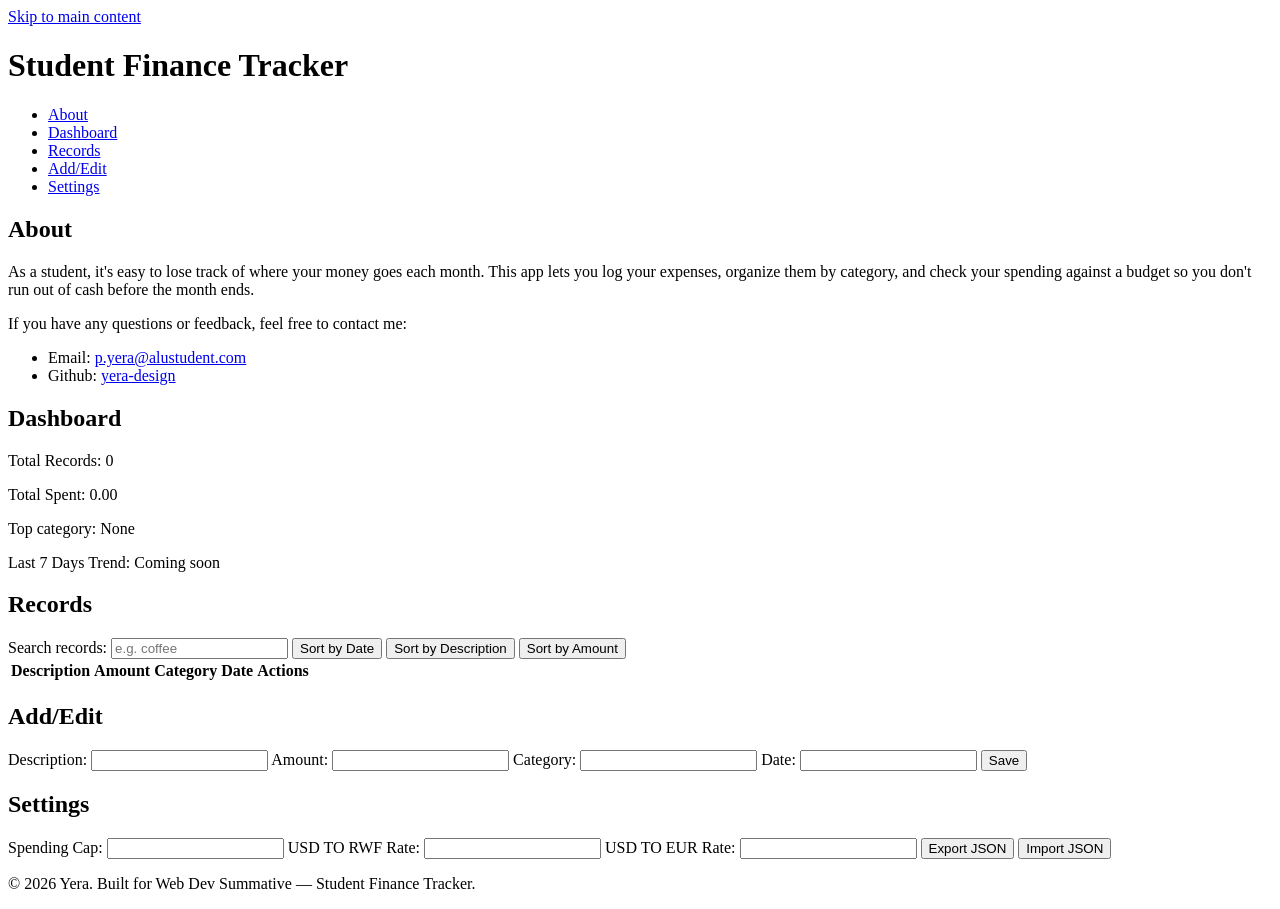
==== index.html @ 35ad4fb7 "completed semantic HTML structuture with relevant inline comments" ====
<!DOCTYPE html>
<html lang="en">
<head>
    <meta charset="UTF-8">
    <meta name="viewport" content="width=device-width, initial-scale=1.0">
    <title>Student Finance Tracker</title>
    <link rel = "stylesheet" href = "styles/style.css">
</head>
<body>
    <!-- skip link so people using keyboard/screen readers don't have to tab through all the nav links every time -->
    <a href="#main">Skip to main content</a>
    <header> <h1>Student Finance Tracker</h1> </header>
<!-- nav links, each one jumps to a section below using the matching id -->
<nav>
    <ul> 
    <li><a href="#about">About</a></li>
    <li><a href="#dashboard">Dashboard</a></li>
    <li><a href="#records">Records</a></li>
    <li><a href="#add-edit">Add/Edit</a></li>
    <li><a href="#settings">Settings</a></li>
    </ul>
</nav>
<main id = "main">
    <!-- about section tells the user what this app is for and how to contact me -->
    <section id = "about">
        <h2>About</h2>
        <p>As a student, it's easy to lose track of where your money goes each month. This app lets you log your expenses, organize them by category, and check your spending against a budget so you don't run out of cash before the month ends.</p>
        <p>If you have any questions or feedback, feel free to contact me:</p>
        <ul>
            <li>Email: <a href="mailto:p.yera@alustudent.com">p.yera@alustudent.com</a></li>
            <li>Github: <a href="https://github.com/yera-design">yera-design</a></li>
        </ul>
    </section>

    <section id = "dashboard"> 
        <h2>Dashboard</h2>
        <p> Total Records: <span id="total-records">0</span></p>
        <p> Total Spent: <span id="total-expenses">0.00</span></p>
        <p> Top category: <span id="top-category">None</span></p>
        <p>Last 7 Days Trend: <span id="trend-placeholder">Coming soon</span></p>
        <!-- this announces to screen readers when the spending cap is reached -->
        <p id="cap-message" role="status" aria-live="polite"></p>
    </section>

    <section id = "records">
        <h2>Records</h2>
        <label for="search-records">Search records:</label>
        <input type="text" id="search-records" placeholder="e.g. coffee">
        <!--These buttons allow users to sort the records table by different criteria-->
        <button type="button" id="sort-date">Sort by Date</button>
        <button type="button" id="sort-description">Sort by Description</button>
        <button type="button" id="sort-amount">Sort by Amount</button>
    <table id="records-table">
        <thead>
            <!-- scope="col" tells screen readers which header applies to each column -->
            <tr>
                <th scope="col">Description</th>
                <th scope="col">Amount</th>
                <th scope="col">Category</th>
                <th scope="col">Date</th>
                <th scope="col">Actions</th>
            </tr>
        </thead>
        <tbody>
    <!-- JS will add one <tr> per record here, each with Edit/Delete buttons in the Actions column -->
  </tbody>
</table>

    </section>

    <section id = "add-edit">
        <h2>Add/Edit</h2>
    <!--this form is used dor both adding new records and edit existing ones-->    
    <form id="record-form">
        <label for="description">Description:</label>
        <input type="text" id="description" required>

        <label for="amount">Amount:</label>
        <input type="text" id="amount" required>

        <label for="category">Category:</label>
        <input type="text" id="category" required>

        <label for="date">Date:</label>
        <input type="text" id="date" required>

        <button type="submit">Save</button>
    </form>
    </section>

    <section id = "settings">
        <h2>Settings</h2>
        <label for="spending-cap">Spending Cap:</label>
        <input type="text" id="spending-cap">

        <label for="currency-rate-1">USD TO RWF Rate:</label>
        <input type="text" id="currency-rate-1">

        <label for="currency-rate-2">USD TO EUR Rate:</label>
        <input type="text" id="currency-rate-2">

        <button type="button" id="export-json">Export JSON</button>
        <button type="button" id="import-json">Import JSON</button>
    </section>

</main>

<footer>
    <p>&copy; 2026 Yera. Built for Web Dev Summative — Student Finance Tracker.</p>   
</footer>
<script src="scripts/script.js"></script>
</body> 
</html>
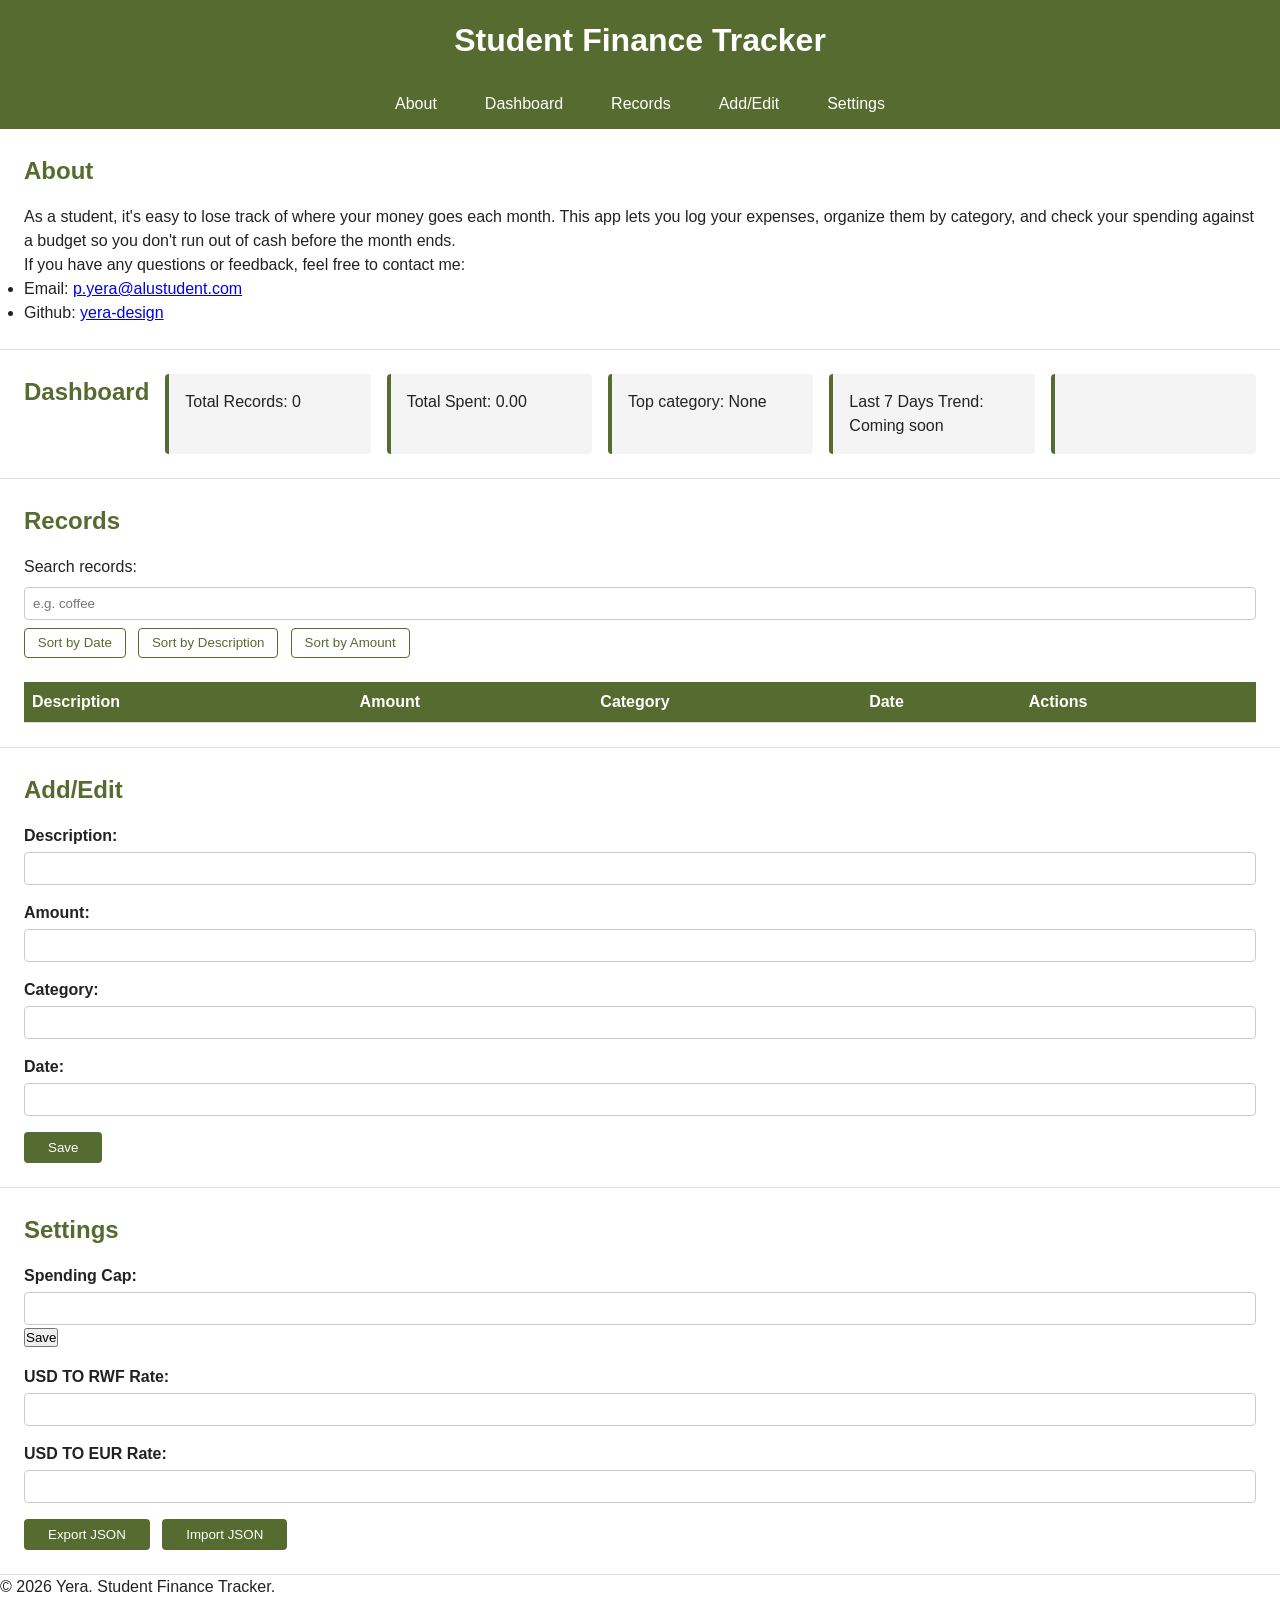
==== commit ceda9d1d: "Enabled import/export and spending cap alerts" ====
--- a/index.html
+++ b/index.html
@@ -92,6 +92,7 @@
         <h2>Settings</h2>
         <label for="spending-cap">Spending Cap:</label>
         <input type="text" id="spending-cap">
+        <button type="button" id="save-settings">Save</button>
 
         <label for="currency-rate-1">USD TO RWF Rate:</label>
         <input type="text" id="currency-rate-1">
@@ -106,8 +107,8 @@
 </main>
 
 <footer>
-    <p>&copy; 2026 Yera. Built for Web Dev Summative — Student Finance Tracker.</p>   
+    <p>&copy; 2026 Yera. Student Finance Tracker.</p>   
 </footer>
 <script src="scripts/script.js"></script>
 </body> 
-</html>+</html> 
--- a/styles/style.css
+++ b/styles/style.css
@@ -0,0 +1,229 @@
+/*this is for removing browser spacing and make sizing more predictable*/
+* {
+  margin: 0;
+  padding: 0;
+  box-sizing: border-box;
+}
+/* Setting the main font, text color, and comfortable line spacing for readability */
+body {
+  font-family: Arial, sans-serif;
+  line-height: 1.5;
+  color: #222;
+}
+/* this hides the skip link off-screen until it receives keyboard focus */
+a[href="#main"] {
+  position: absolute;
+  left: -9999px;
+  top: 0;
+  background: #000;
+  color: #fff;
+  padding: 10px;
+}
+/* this makes the skip link visible when a keyboard user tabs to it */
+a[href="#main"]:focus {
+  left: 10px;
+}
+/*This is for styling the page header*/
+header {
+  background:darkolivegreen;
+  color: #fff;
+  padding: 1rem;
+  text-align: center;}
+/*this removes bullet points and set the navigation background color*/
+nav ul {
+  list-style: none;
+  background: darkolivegreen;
+}
+/* this adds separation between nav items on small screens.*/
+nav li {
+  border-bottom: 1px solid darkolivegreen;
+}
+/*this make nav links fill the available space for easier clicking. */
+nav a {
+  display: block;
+  color: #fff;
+  text-decoration: none;
+  padding: 0.75rem 1rem;
+}
+/* this provides visual feedback when user hovers over a menu item */
+nav a:hover {
+  background:  #2c3e50;
+}
+/* this is for switching nav links to an horizontal layout on larger screens */
+@media (min-width: 768px) {
+  nav ul {
+    display: flex;
+    justify-content: center;
+    gap: 1rem;
+  }
+}
+/*this adds spacing around each content section and a light border to separate them visually */
+section {
+  padding: 1.5rem;
+  border-bottom: 1px solid #ddd;
+}
+/*this styles headings to make them stand out. */
+section h2 {
+  margin-bottom: 1rem;
+  color: darkolivegreen;
+}
+/* this places form labels above their related inputs. */
+form label {
+  display: block;
+  font-weight: bold;
+  margin-top: 1rem;
+  margin-bottom: 0.25rem;
+}
+/* this gives form fields a clean and consistent appearance. */
+form input {
+  width: 100%;
+  padding: 0.5rem;
+  border: 1px solid #ccc;
+  border-radius: 4px;
+}
+/* this styles form buttons */
+form button {
+  margin-top: 1rem;
+  padding: 0.5rem 1.5rem;
+  background: darkolivegreen;
+  color: #fff;
+  border: none;
+  border-radius: 4px;
+  cursor: pointer;
+}
+/* this changes button color when hovered over */
+form button:hover {
+  background: #2c3e50;
+}
+/* this makes the records table span the available width */
+table {
+  width: 100%;
+  border-collapse: collapse;
+  margin-top: 1rem;
+}
+/* this adds spacing and borders to table cells for readability */
+th, 
+td {
+  padding: 0.5rem;
+  text-align: left;
+  border-bottom: 1px solid #ddd;
+}
+/* this highlights the table header row */
+thead {
+  background: darkolivegreen;
+  color: #fff;
+}
+/* this enables horizontal scrolling if the table becomes too wide */
+section#records {
+  overflow-x: auto;
+}
+/* this styles the search input used to filter records */
+#search-records {
+  width: 100%;
+  padding: 0.5rem;
+  margin: 0.5rem 0;
+  border: 1px solid #ccc;
+  border-radius: 4px;
+}
+/* applying shared styling for the sorting buttons */
+#sort-date,
+#sort-description,
+#sort-amount {
+  padding: 0.4rem 0.8rem;
+  margin-right: 0.5rem;
+  margin-bottom: 0.5rem;
+  border: 1px solid darkolivegreen;
+  background: #fff;
+  color: darkolivegreen;
+  border-radius: 4px;
+  cursor: pointer;
+}
+/* this inverts colors when a sorting button is hovered */
+#sort-date:hover,
+#sort-description:hover,
+#sort-amount:hover {
+  background: darkolivegreen;
+  color: #fff;
+}
+/* Arranging settings labels clearly above their inputs */
+#settings label {
+  display: block;
+  font-weight: bold;
+  margin-top: 1rem;
+  margin-bottom: 0.25rem;
+}
+/* Styling settings input fields consistently */
+#settings input {
+  width: 100%;
+  padding: 0.5rem;
+  border: 1px solid #ccc;
+  border-radius: 4px;
+}
+/* Styling the import and export action buttons */
+#export-json,
+#import-json {
+  margin-top: 1rem;
+  margin-right: 0.5rem;
+  padding: 0.5rem 1.5rem;
+  background: darkolivegreen;
+  color: #fff;
+  border: none;
+  border-radius: 4px;
+  cursor: pointer;
+}
+/* this changes button color on hover for better interaction feedback */
+#export-json:hover,
+#import-json:hover {
+  background: #2c3e50;
+}
+/* this stacks dashboard summary cards vertically by default */
+#dashboard {
+  display: flex;
+  flex-direction: column;
+  gap: 1rem;
+}
+/* this styles dashboard summary cards */
+#dashboard p {
+  background: #f4f4f4;
+  padding: 1rem;
+  border-left: 4px solid darkolivegreen;
+  border-radius: 4px;
+}
+/* Adding smooth hover and interaction transitions */
+nav a,
+form button,
+#sort-date,
+#sort-description,
+#sort-amount,
+#export-json,
+#import-json {
+  transition: background-color 0.2s ease, color 0.2s ease;
+}
+/* Making focused elements clearly visible for keyboard users */
+a:focus,
+button:focus,
+input:focus {
+  outline: 3px solid darkolivegreen;
+  outline-offset: 2px;
+}
+/* Adjusting spacing and heading size for very small screens */
+@media (max-width: 360px) {
+  header h1 {
+    font-size: 1.3rem;
+  }
+
+  section {
+    padding: 1rem;
+  }
+}
+/* this displays dashboard cards side by side on larger screens */
+@media (min-width: 1024px) {
+  #dashboard {
+    flex-direction: row;
+    flex-wrap: wrap;
+  }
+
+  #dashboard p {
+    flex: 1;
+  }
+}
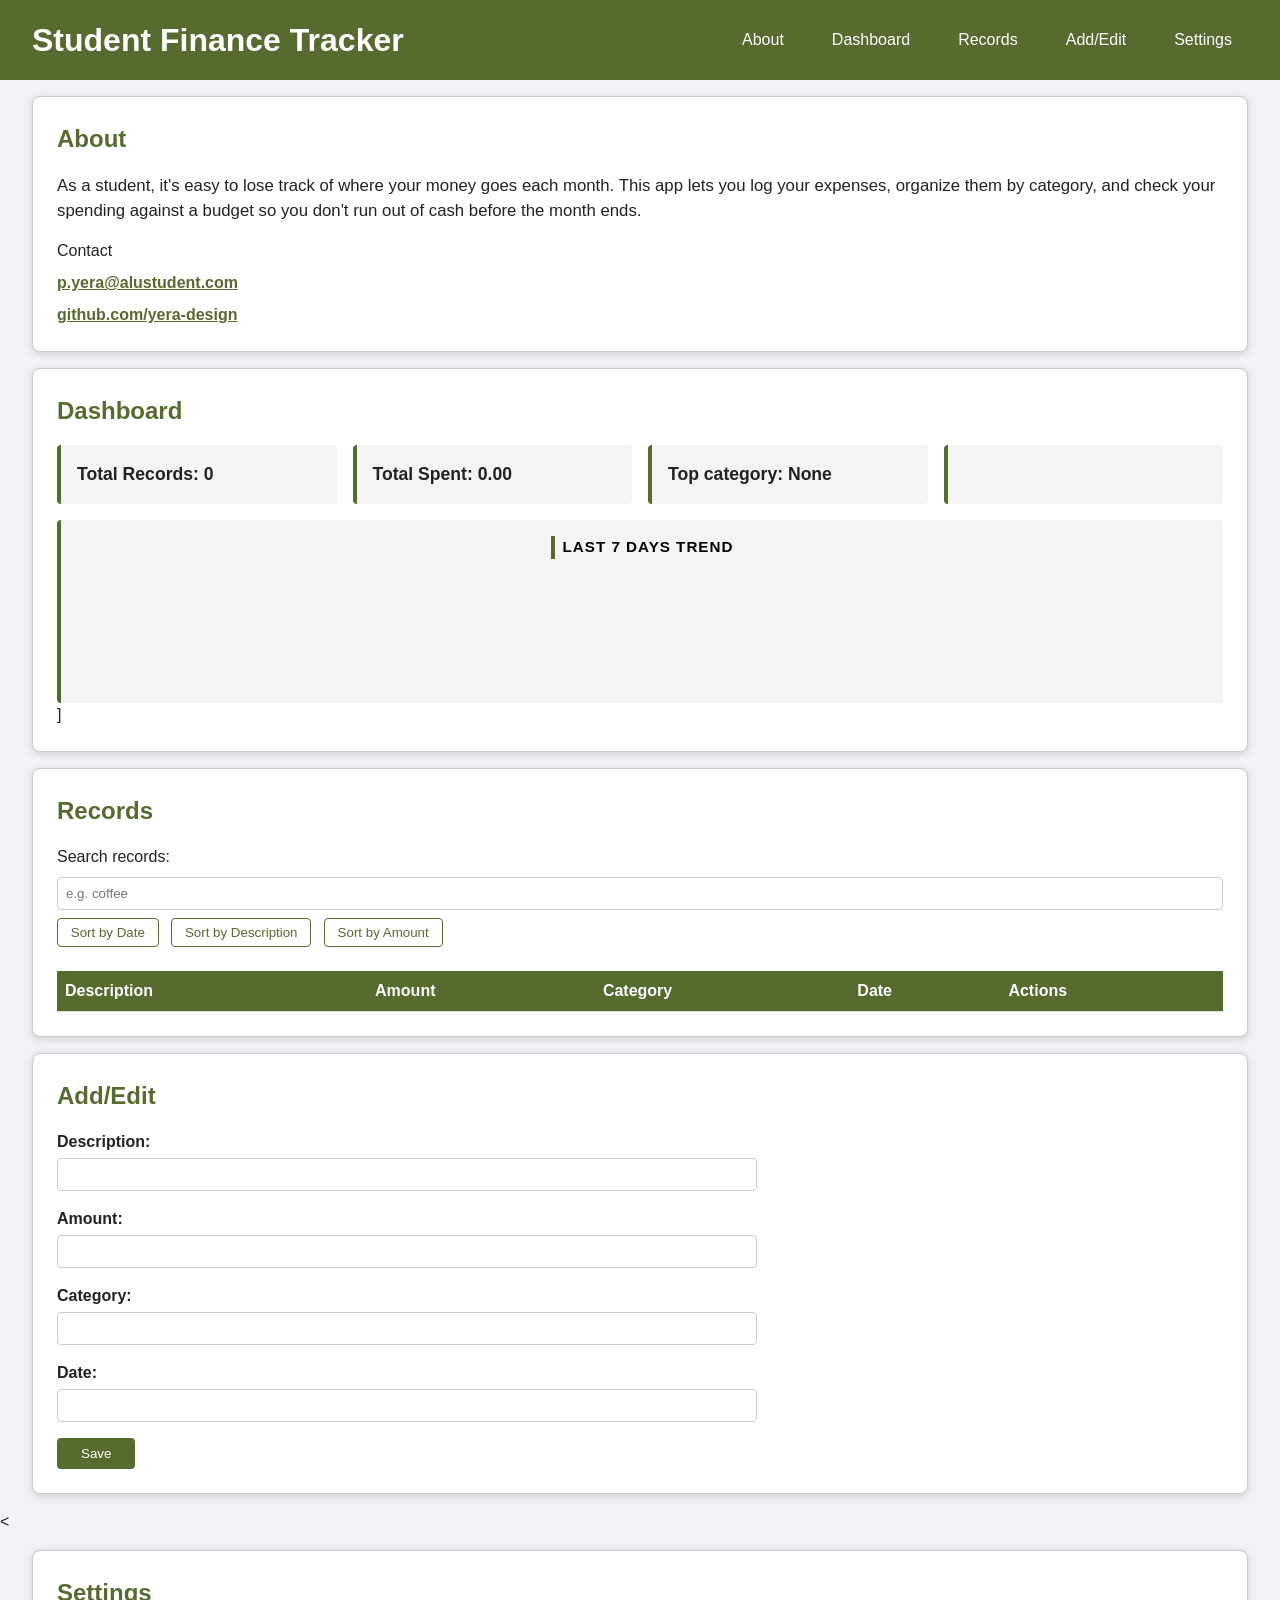
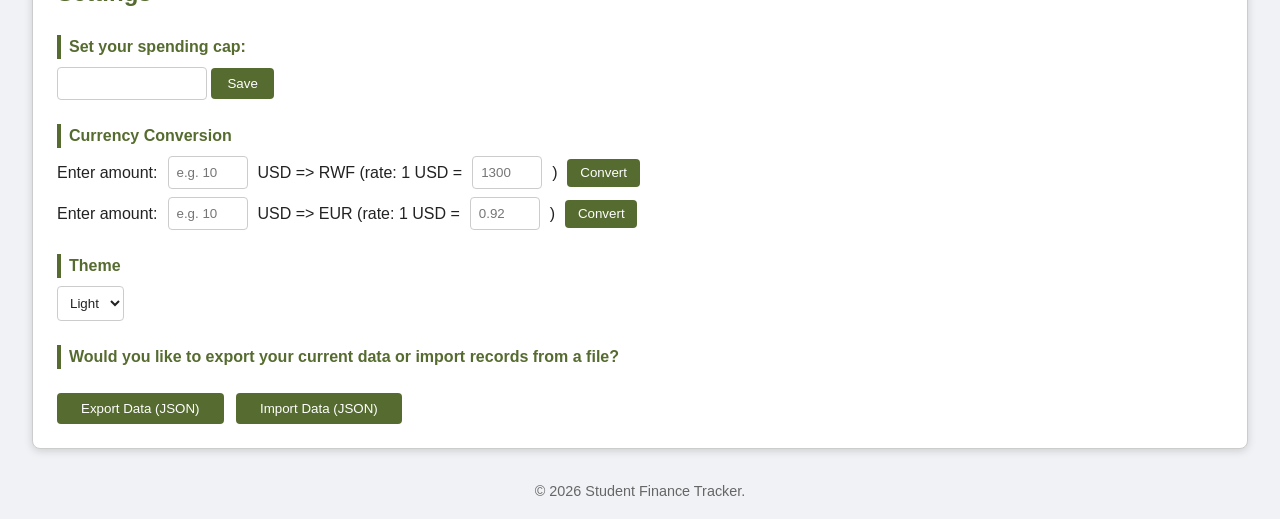
==== commit 9c5ac81a: "polished UI" ====
--- a/index.html
+++ b/index.html
@@ -9,38 +9,53 @@
 <body>
     <!-- skip link so people using keyboard/screen readers don't have to tab through all the nav links every time -->
     <a href="#main">Skip to main content</a>
-    <header> <h1>Student Finance Tracker</h1> </header>
-<!-- nav links, each one jumps to a section below using the matching id -->
-<nav>
-    <ul> 
-    <li><a href="#about">About</a></li>
-    <li><a href="#dashboard">Dashboard</a></li>
-    <li><a href="#records">Records</a></li>
-    <li><a href="#add-edit">Add/Edit</a></li>
-    <li><a href="#settings">Settings</a></li>
-    </ul>
-</nav>
+    <header>
+     <h1>Student Finance Tracker</h1>
+  <!-- nav links, each one jumps to a section below using the matching id -->
+    <nav>
+      <ul>
+        <li><a href="#about">About</a></li>
+        <li><a href="#dashboard">Dashboard</a></li>
+        <li><a href="#records">Records</a></li>
+        <li><a href="#add-edit">Add/Edit</a></li>
+        <li><a href="#settings">Settings</a></li>
+     </ul>
+   </nav>
+ </header>
 <main id = "main">
     <!-- about section tells the user what this app is for and how to contact me -->
-    <section id = "about">
-        <h2>About</h2>
-        <p>As a student, it's easy to lose track of where your money goes each month. This app lets you log your expenses, organize them by category, and check your spending against a budget so you don't run out of cash before the month ends.</p>
-        <p>If you have any questions or feedback, feel free to contact me:</p>
-        <ul>
-            <li>Email: <a href="mailto:p.yera@alustudent.com">p.yera@alustudent.com</a></li>
-            <li>Github: <a href="https://github.com/yera-design">yera-design</a></li>
-        </ul>
-    </section>
+    <section id="about">
+       <h2>About</h2>
+          <p style="font-size:1.05rem; margin-bottom:1rem;">
+           As a student, it's easy to lose track of where your money goes each month.
+           This app lets you log your expenses, organize them by category, and check 
+           your spending against a budget so you don't run out of cash before the month ends.
+           </p>
 
-    <section id = "dashboard"> 
-        <h2>Dashboard</h2>
-        <p> Total Records: <span id="total-records">0</span></p>
-        <p> Total Spent: <span id="total-expenses">0.00</span></p>
-        <p> Top category: <span id="top-category">None</span></p>
-        <p>Last 7 Days Trend: <span id="trend-placeholder">Coming soon</span></p>
-        <!-- this announces to screen readers when the spending cap is reached -->
+  <p class="section-heading">Contact</p>
+  <ul style="list-style:none; margin-top:0.5rem;">
+    <li style="margin-bottom:0.5rem;">
+        <a href="mailto:p.yera@alustudent.com" style="color:darkolivegreen; font-weight:bold;">p.yera@alustudent.com</a>
+    </li>
+    <li>
+         <a href="https://github.com/yera-design" style="color:darkolivegreen; font-weight:bold;">github.com/yera-design</a>
+    </li>
+  </ul>
+</section>
+
+    <section id="dashboard">
+      <h2>Dashboard</h2>
+      <div id="stat-cards">
+        <p>Total Records: <span id="total-records">0</span></p>
+        <p>Total Spent: <span id="total-expenses">0.00</span></p>
+        <p>Top category: <span id="top-category">None</span></p>
         <p id="cap-message" role="status" aria-live="polite"></p>
-    </section>
+     </div>
+     <div id="trend-chart">
+        <h3>Last 7 Days Trend</h3>
+     <div id="trend-placeholder" style="display:flex; align-items:flex-end; justify-content:center; height:120px; gap:4px; padding:10px 0;">Coming soon</div>
+  </div>]
+</section>
 
     <section id = "records">
         <h2>Records</h2>
@@ -88,26 +103,56 @@
     </form>
     </section>
 
-    <section id = "settings">
-        <h2>Settings</h2>
-        <label for="spending-cap">Spending Cap:</label>
-        <input type="text" id="spending-cap">
-        <button type="button" id="save-settings">Save</button>
+  <<section id="settings">
+  <h2>Settings</h2>
 
-        <label for="currency-rate-1">USD TO RWF Rate:</label>
-        <input type="text" id="currency-rate-1">
+  <!-- spending cap -->
+  <p class="section-heading">Set your spending cap:</p>
+  <input type="text" id="spending-cap" style="width:150px;">
+  <button type="button" id="save-settings">Save</button>
 
-        <label for="currency-rate-2">USD TO EUR Rate:</label>
-        <input type="text" id="currency-rate-2">
+  <!-- currency conversion -->
+  <p class="section-heading">Currency Conversion</p>
 
-        <button type="button" id="export-json">Export JSON</button>
-        <button type="button" id="import-json">Import JSON</button>
-    </section>
+  <div style="margin-top:0.5rem; display:flex; align-items:center; gap:10px; flex-wrap:wrap;">
+    <span>Enter amount:</span>
+    <input type="text" id="convert-amount" placeholder="e.g. 10" style="width:80px;">
+    <span>USD => RWF (rate: 1 USD =</span>
+    <input type="text" id="currency-rate-1" placeholder="1300" style="width:70px;">
+    <span>)</span>
+    <button type="button" id="convert-rwf">Convert</button>
+    <span id="rwf-result" style="font-weight:bold; color:darkolivegreen;"></span>
+  </div>
 
+  <div style="margin-top:0.5rem; display:flex; align-items:center; gap:10px; flex-wrap:wrap;">
+    <span>Enter amount:</span>
+    <input type="text" id="convert-amount-eur" placeholder="e.g. 10" style="width:80px;">
+    <span>USD => EUR (rate: 1 USD =</span>
+    <input type="text" id="currency-rate-2-eur" placeholder="0.92" style="width:70px;">
+    <span>)</span>
+    <button type="button" id="convert-eur">Convert</button>
+    <span id="eur-result" style="font-weight:bold; color:darkolivegreen;"></span>
+  </div>
+
+  <!-- theme toggle -->
+  <p class="section-heading">Theme</p>
+  <select id="theme-toggle">
+    <option value="light">Light</option>
+    <option value="dark">Dark</option>
+  </select>
+
+  <!-- import/export -->
+  <div style="margin-top:1.5rem;">
+    <p class="section-heading">Would you like to export your current data or import records from a file?</p>
+    <div style="margin-top:0.5rem;">
+      <button type="button" id="export-json">Export Data (JSON)</button>
+      <button type="button" id="import-json">Import Data (JSON)</button>
+    </div>
+  </div>
+</section>
 </main>
-
 <footer>
-    <p>&copy; 2026 Yera. Student Finance Tracker.</p>   
+    <p>&copy;  2026 Student Finance Tracker.</p>   
 </footer>
 <script src="scripts/script.js"></script>
 </body> 
--- a/styles/style.css
+++ b/styles/style.css
@@ -9,6 +9,7 @@
   font-family: Arial, sans-serif;
   line-height: 1.5;
   color: #222;
+  background: #f0f2f5;
 }
 /* this hides the skip link off-screen until it receives keyboard focus */
 a[href="#main"] {
@@ -25,18 +26,23 @@
 }
 /*This is for styling the page header*/
 header {
-  background:darkolivegreen;
-  color: #fff;
-  padding: 1rem;
-  text-align: center;}
+  background: darkolivegreen;
+  color: #fff;
+  padding: 1rem 2rem;
+  display: flex;
+  align-items: center;
+  justify-content: space-between;
+}
 /*this removes bullet points and set the navigation background color*/
 nav ul {
   list-style: none;
-  background: darkolivegreen;
+  background: transparent;
+  display: flex;
+  gap: 1.5rem;
 }
 /* this adds separation between nav items on small screens.*/
 nav li {
-  border-bottom: 1px solid darkolivegreen;
+  border-bottom: none;
 }
 /*this make nav links fill the available space for easier clicking. */
 nav a {
@@ -60,7 +66,11 @@
 /*this adds spacing around each content section and a light border to separate them visually */
 section {
   padding: 1.5rem;
-  border-bottom: 1px solid #ddd;
+  margin: 1rem 2rem;
+  border-radius: 8px;
+  box-shadow: 0 2px 8px rgba(0,0,0,0.15);
+  border: 1px solid #ccc;
+  background: #fff;
 }
 /*this styles headings to make them stand out. */
 section h2 {
@@ -76,13 +86,14 @@
 }
 /* this gives form fields a clean and consistent appearance. */
 form input {
-  width: 100%;
+  width: 60%;
   padding: 0.5rem;
   border: 1px solid #ccc;
   border-radius: 4px;
 }
 /* this styles form buttons */
 form button {
+  display: block;
   margin-top: 1rem;
   padding: 0.5rem 1.5rem;
   background: darkolivegreen;
@@ -177,10 +188,8 @@
   background: #2c3e50;
 }
 /* this stacks dashboard summary cards vertically by default */
-#dashboard {
-  display: flex;
-  flex-direction: column;
-  gap: 1rem;
+#dashboard h2 {
+  width: 100%;
 }
 /* this styles dashboard summary cards */
 #dashboard p {
@@ -216,14 +225,166 @@
     padding: 1rem;
   }
 }
-/* this displays dashboard cards side by side on larger screens */
-@media (min-width: 1024px) {
-  #dashboard {
-    flex-direction: row;
-    flex-wrap: wrap;
-  }
-
-  #dashboard p {
-    flex: 1;
-  }
+/* dark mode styles applied when body has dark-mode class */
+body.dark-mode {
+  background: #1a1a1a;
+  color: #f0f0f0;
+}
+
+body.dark-mode header {
+  background: #1a1a1a;
+}
+
+body.dark-mode nav ul {
+  background: #2a2a2a;
+}
+
+body.dark-mode section {
+  background: #2a2a2a;
+  border: 1px solid #333;
+  box-shadow: 0 2px 8px rgba(0,0,0,0.3);
+}
+
+body.dark-mode #dashboard p {
+  background: #2a2a2a;
+}
+
+body.dark-mode table {
+  color: #f0f0f0;
+}
+
+body.dark-mode td {
+  border-bottom: 1px solid #333;
+}
+body.dark-mode #trend-chart h3 {
+  color: #a8c060;
+}
+/* this makes about text visible in dark mode */
+body.dark-mode #about p {
+  color: #f0f0f0;
+}
+body.dark-mode .section-heading {
+  color: #a8c060;
+  border-left-color: #a8c060;
+}
+body.dark-mode form input,
+body.dark-mode #settings input,
+body.dark-mode #search-records {
+  background: #2a2a2a;
+  color: #f0f0f0;
+  border: 1px solid #444;
+}
+/* styles convert buttons to match the app's button design */
+#convert-rwf,
+#convert-eur {
+  padding: 0.4rem 0.8rem;
+  background: darkolivegreen;
+  color: #fff;
+  border: none;
+  border-radius: 4px;
+  cursor: pointer;
+}
+
+#convert-rwf:hover,
+#convert-eur:hover {
+  background: #2c3e50;
+}
+/* styles the save settings button to match other buttons */
+#save-settings {
+  padding: 0.5rem 1rem;
+  background: darkolivegreen;
+  color: #fff;
+  border: none;
+  border-radius: 4px;
+  cursor: pointer;
+  transition: background-color 0.2s ease;
+}
+
+#save-settings:hover {
+  background: #2c3e50;
+}
+/* makes stat cards sit side by side inside the dashboard */
+#stat-cards {
+  display: flex;
+  flex-direction: row;
+  flex-wrap: wrap;
+  gap: 1rem;
+}
+
+#stat-cards p {
+  background: #f4f4f4;
+  padding: 1rem;
+  border-left: 4px solid darkolivegreen;
+  border-radius: 4px;
+  flex: 1;
+  min-width: 150px;
+  font-weight: bold;
+  font-size: 1.1rem;
+}
+/* dashboard uses block layout so stat cards and trend stack vertically */
+#dashboard {
+  display: block;
+}
+
+/* encloses the trend chart in a card */
+#trend-chart {
+  background: #f4f4f4;
+  border-left: 4px solid darkolivegreen;
+  border-radius: 4px;
+  padding: 1rem;
+  display: flex;
+  flex-direction: column;
+  align-items: center;
+  margin-top: 1rem;
+}
+/* styles the theme dropdown to match the app's input design */
+#theme-toggle {
+  padding: 0.5rem;
+  border: 1px solid #ccc;
+  border-radius: 4px;
+  cursor: pointer;
+  background: #fff;
+  color: #222;
+}
+
+#theme-toggle:focus {
+  outline: 3px solid darkolivegreen;
+  outline-offset: 2px;
+}
+/* this centers footer text */
+footer {
+  text-align: center;
+  padding: 1rem;
+  color: #666;
+  font-size: 0.9rem;
+}
+body.dark-mode #trend-chart {
+  background: #555;
+  color: #f0f0f0;
+}
+/* styles settings subheadings with a left border accent */
+#settings .section-heading {
+  font-weight: bold;
+  font-size: 1rem;
+  border-left: 4px solid darkolivegreen;
+  padding-left: 0.5rem;
+  margin-top: 1.5rem;
+  margin-bottom: 0.5rem;
+  color: darkolivegreen;
+}
+
+body.dark-mode #settings .section-heading {
+  color: #a8c060;
+  border-left-color: #a8c060;
+}
+/* this styles the trend chart heading */
+#trend-chart h3 {
+  font-size: 0.95rem;
+  font-weight: bold;
+  text-transform: uppercase;
+  letter-spacing: 1px;
+  color: black;
+  border-left: 4px solid darkolivegreen;
+  padding-left: 0.5rem;
+  margin-bottom: 0.5rem;
 }
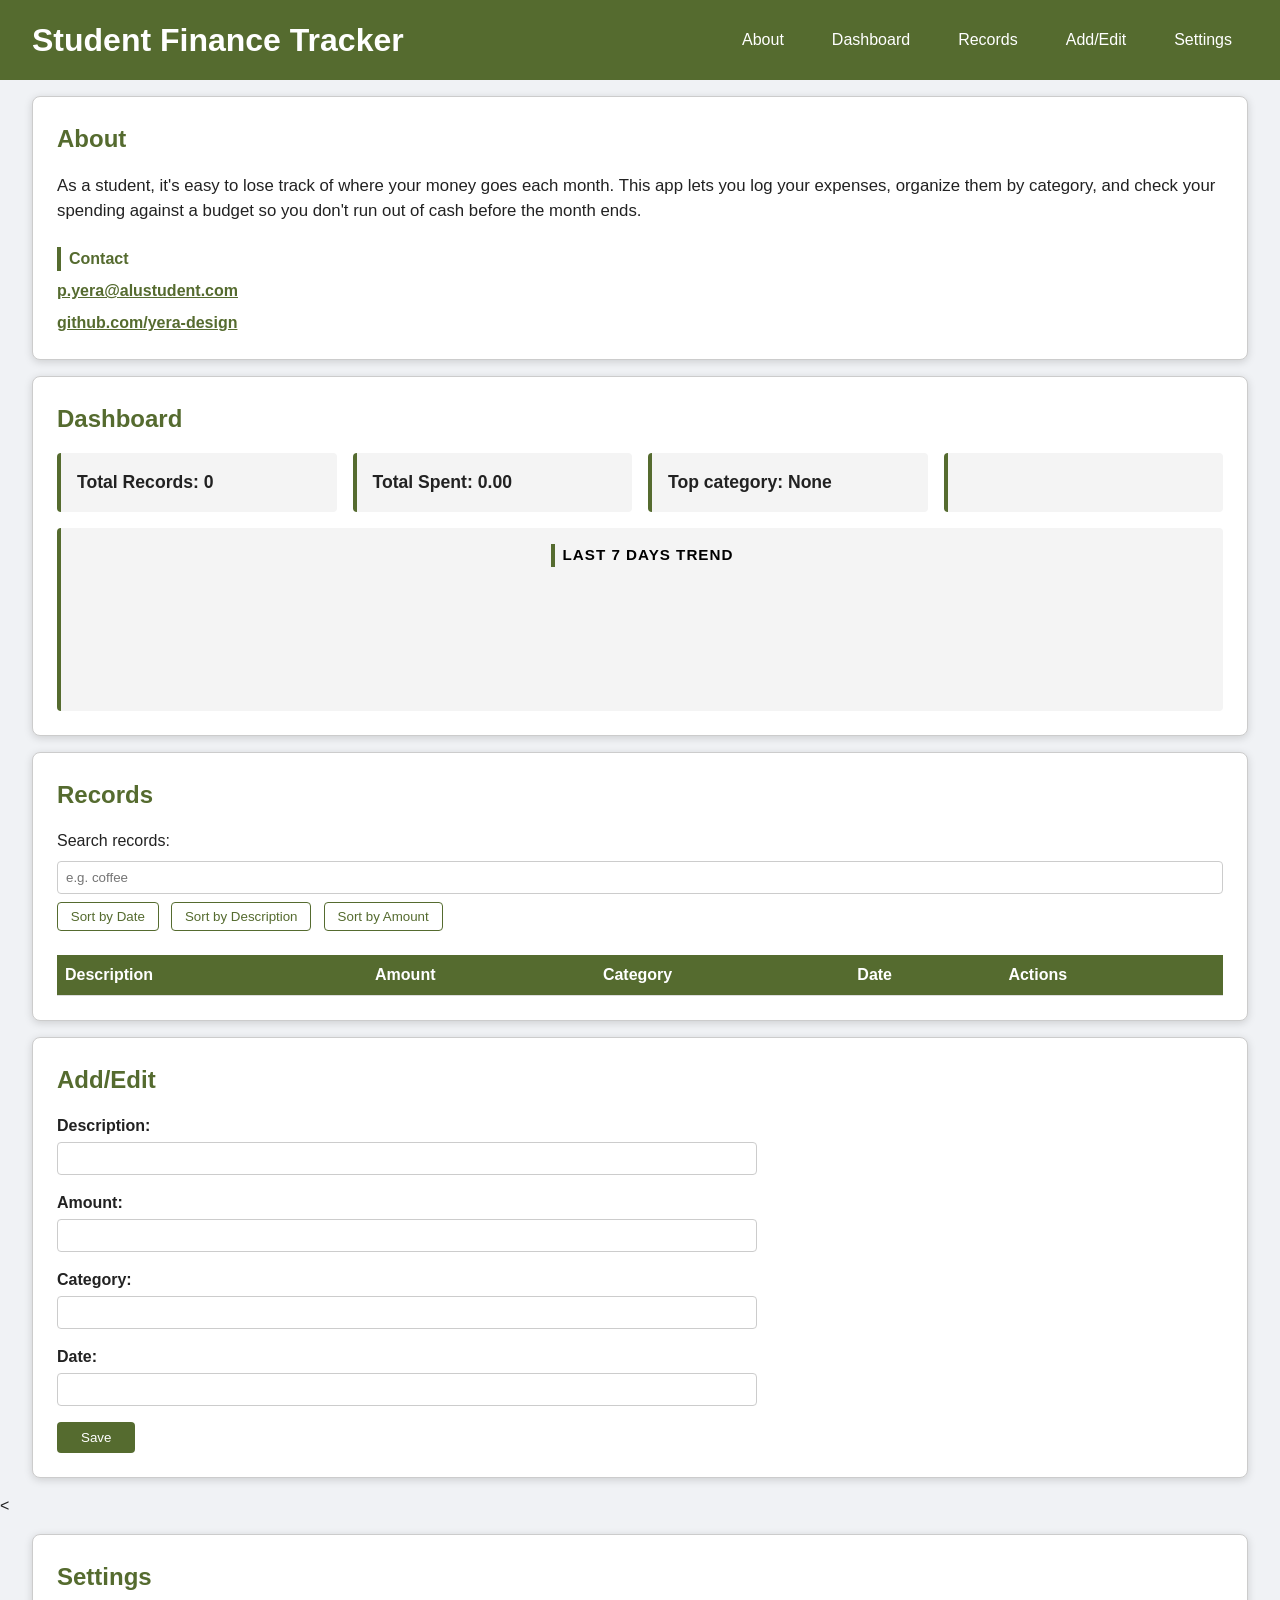
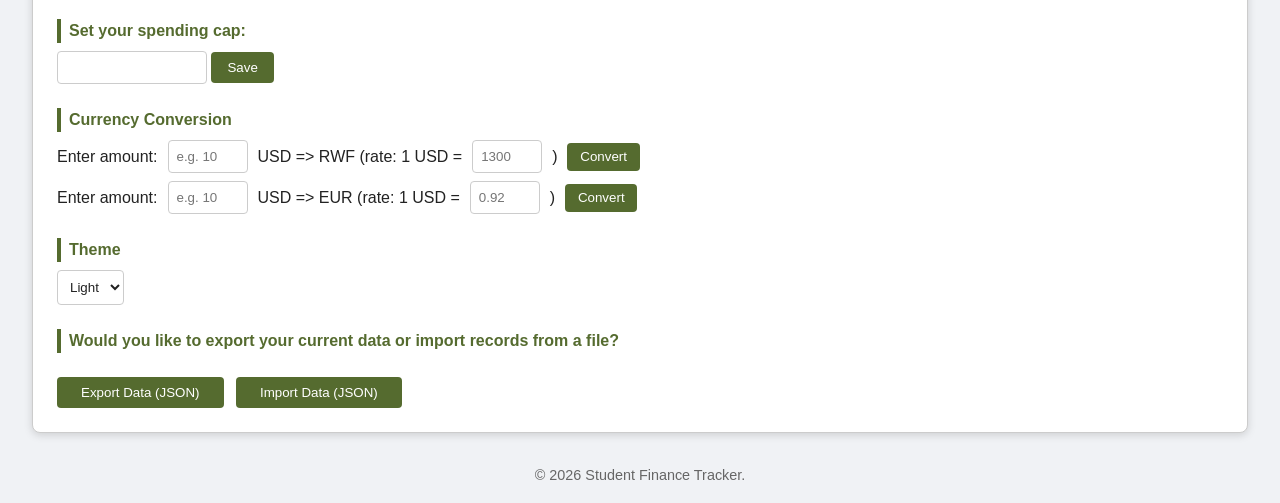
==== commit 6c90d933: "last 7 days trend chart added to dashboard" ====
--- a/index.html
+++ b/index.html
@@ -54,7 +54,7 @@
      <div id="trend-chart">
         <h3>Last 7 Days Trend</h3>
      <div id="trend-placeholder" style="display:flex; align-items:flex-end; justify-content:center; height:120px; gap:4px; padding:10px 0;">Coming soon</div>
-  </div>]
+  </div>
 </section>
 
     <section id = "records">
--- a/styles/style.css
+++ b/styles/style.css
@@ -362,8 +362,8 @@
   background: #555;
   color: #f0f0f0;
 }
-/* styles settings subheadings with a left border accent */
-#settings .section-heading {
+/* applies to all section headings across the app */
+.section-heading {
   font-weight: bold;
   font-size: 1rem;
   border-left: 4px solid darkolivegreen;
@@ -373,6 +373,11 @@
   color: darkolivegreen;
 }
 
+body.dark-mode .section-heading {
+  color: #a8c060;
+  border-left-color: #a8c060;
+}
+
 body.dark-mode #settings .section-heading {
   color: #a8c060;
   border-left-color: #a8c060;
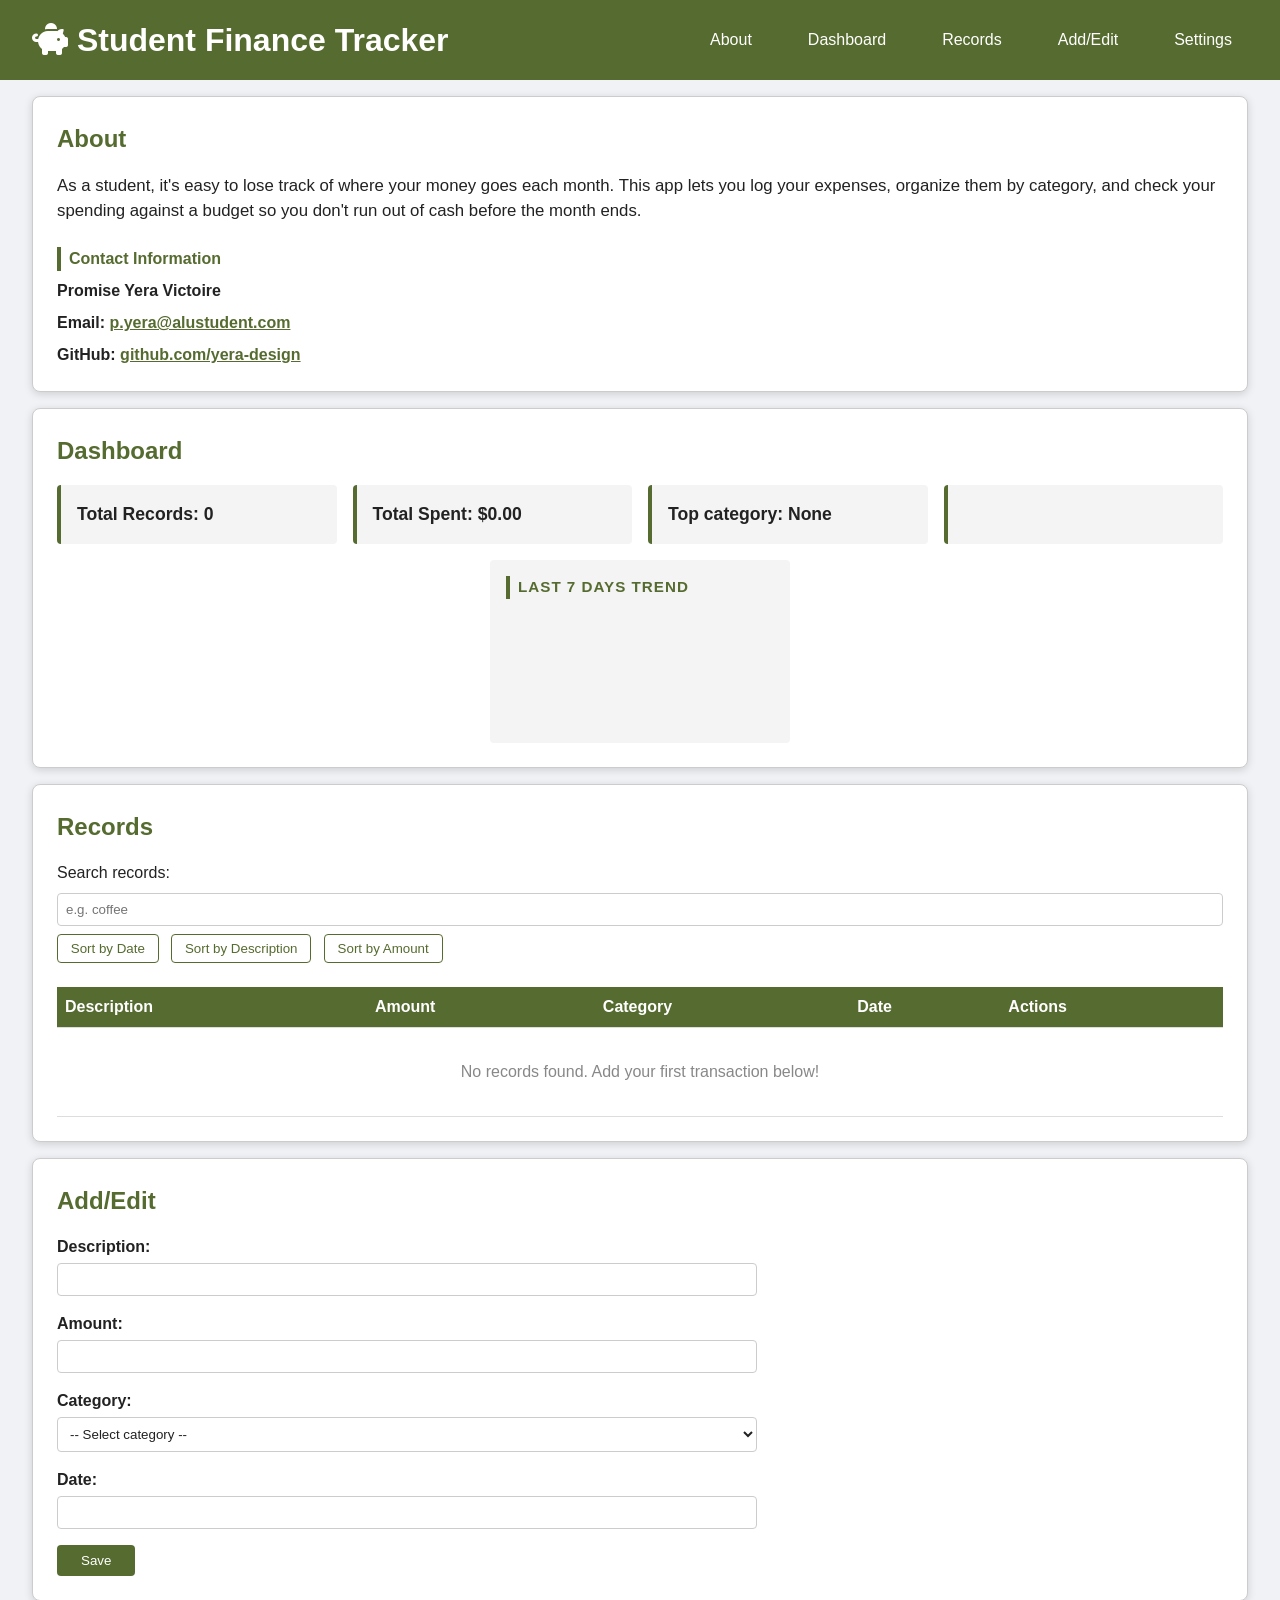
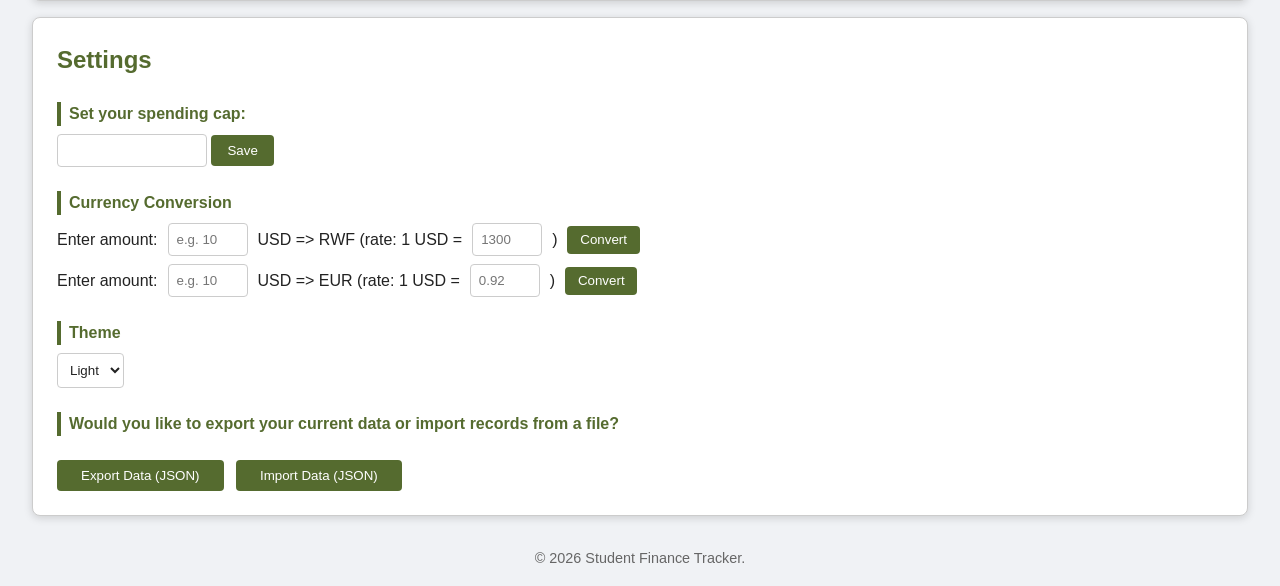
==== commit c6ae3cde: "some UI modifications made" ====
--- a/index.html
+++ b/index.html
@@ -5,12 +5,14 @@
     <meta name="viewport" content="width=device-width, initial-scale=1.0">
     <title>Student Finance Tracker</title>
     <link rel = "stylesheet" href = "styles/style.css">
+    <link rel="stylesheet" href="https://cdnjs.cloudflare.com/ajax/libs/font-awesome/6.5.0/css/all.min.css">
+    
 </head>
 <body>
     <!-- skip link so people using keyboard/screen readers don't have to tab through all the nav links every time -->
     <a href="#main">Skip to main content</a>
     <header>
-     <h1>Student Finance Tracker</h1>
+     <h1><i class="fas fa-piggy-bank"></i> Student Finance Tracker</h1>
   <!-- nav links, each one jumps to a section below using the matching id -->
     <nav>
       <ul>
@@ -32,15 +34,16 @@
            your spending against a budget so you don't run out of cash before the month ends.
            </p>
 
-  <p class="section-heading">Contact</p>
-  <ul style="list-style:none; margin-top:0.5rem;">
-    <li style="margin-bottom:0.5rem;">
-        <a href="mailto:p.yera@alustudent.com" style="color:darkolivegreen; font-weight:bold;">p.yera@alustudent.com</a>
+    <p class="section-heading">Contact Information</p>
+     <ul style="list-style:none; margin-top:0.5rem;">
+      <li style="margin-bottom:0.5rem;"><strong>Promise Yera Victoire </strong> </li>
+      <li style="margin-bottom:0.5rem;">
+        <strong>Email:</strong> <a href="mailto:p.yera@alustudent.com" style="color:darkolivegreen; font-weight:bold;">p.yera@alustudent.com</a>
     </li>
     <li>
-         <a href="https://github.com/yera-design" style="color:darkolivegreen; font-weight:bold;">github.com/yera-design</a>
-    </li>
-  </ul>
+        <strong>GitHub:</strong> <a href="https://github.com/yera-design" style="color:darkolivegreen; font-weight:bold;">github.com/yera-design</a>
+  </li>
+</ul>
 </section>
 
     <section id="dashboard">
@@ -94,16 +97,23 @@
         <input type="text" id="amount" required>
 
         <label for="category">Category:</label>
-        <input type="text" id="category" required>
+        <select id="category" required>
+            <option value="">-- Select category --</option>
+            <option value="Food">Food</option>
+            <option value="Books">Books</option>
+            <option value="Transport">Transport</option>
+            <option value="Entertainment">Entertainment</option>
+            <option value="Fees">Fees</option>
+            <option value="Other">Other</option>
+        </select>
 
         <label for="date">Date:</label>
         <input type="text" id="date" required>
-
+        <p id="form-message" role="status" aria-live="polite"></p>
         <button type="submit">Save</button>
     </form>
     </section>
-
-  <<section id="settings">
+  <section id="settings">
   <h2>Settings</h2>
 
   <!-- spending cap -->
--- a/styles/style.css
+++ b/styles/style.css
@@ -3,6 +3,9 @@
   margin: 0;
   padding: 0;
   box-sizing: border-box;
+}
+html {
+  scroll-behavior: smooth;
 }
 /* Setting the main font, text color, and comfortable line spacing for readability */
 body {
@@ -32,6 +35,9 @@
   display: flex;
   align-items: center;
   justify-content: space-between;
+  position: sticky;
+  top: 0;
+  z-index: 100;
 }
 /*this removes bullet points and set the navigation background color*/
 nav ul {
@@ -56,11 +62,41 @@
   background:  #2c3e50;
 }
 /* this is for switching nav links to an horizontal layout on larger screens */
-@media (min-width: 768px) {
+@media (max-width: 768px) {
+  header {
+    flex-direction: column;
+    align-items: flex-start;
+    gap: 0.3rem;
+    padding: 0.75rem 1rem;
+  }
+
   nav ul {
     display: flex;
-    justify-content: center;
-    gap: 1rem;
+    flex-wrap: nowrap;
+    gap: 0;
+  }
+
+  nav a {
+    padding: 0.3rem 0.4rem;
+    font-size: 0.75rem;
+  }
+
+  header h1 {
+    font-size: 1.1rem;
+  }
+
+  section {
+    margin: 0.5rem 1rem;
+    padding: 1rem;
+  }
+
+  form input,
+  #category {
+    width: 100%;
+  }
+
+  #stat-cards {
+    flex-direction: column;
   }
 }
 /*this adds spacing around each content section and a light border to separate them visually */
@@ -227,52 +263,79 @@
 }
 /* dark mode styles applied when body has dark-mode class */
 body.dark-mode {
+  background: #0d0d0d;
+  color: #e0e0e0;
+}
+
+body.dark-mode header {
+  background: #111111;
+  border-bottom: 1px solid #222;
+}
+
+body.dark-mode nav ul {
+  background: transparent;
+}
+
+body.dark-mode section {
   background: #1a1a1a;
-  color: #f0f0f0;
-}
-
-body.dark-mode header {
-  background: #1a1a1a;
-}
-
-body.dark-mode nav ul {
-  background: #2a2a2a;
-}
-
-body.dark-mode section {
-  background: #2a2a2a;
-  border: 1px solid #333;
-  box-shadow: 0 2px 8px rgba(0,0,0,0.3);
-}
-
-body.dark-mode #dashboard p {
-  background: #2a2a2a;
-}
-
-body.dark-mode table {
-  color: #f0f0f0;
-}
-
-body.dark-mode td {
-  border-bottom: 1px solid #333;
-}
+  border: 1px solid #222;
+  box-shadow: 0 2px 8px rgba(0,0,0,0.4);
+}
+
+body.dark-mode #stat-cards p {
+  background: #222;
+  color: #e0e0e0;
+}
+
+body.dark-mode #trend-chart {
+  background: transparent;
+  border: none;
+}
+
 body.dark-mode #trend-chart h3 {
   color: #a8c060;
 }
-/* this makes about text visible in dark mode */
-body.dark-mode #about p {
-  color: #f0f0f0;
-}
+
+body.dark-mode table {
+  color: #e0e0e0;
+}
+
+body.dark-mode td {
+  border-bottom: 1px solid #2a2a2a;
+}
+
+body.dark-mode thead {
+  background: #2a3a1a;
+}
+
+body.dark-mode form input,
+body.dark-mode #settings input,
+body.dark-mode #search-records,
+body.dark-mode #category {
+  background: #1a1a1a;
+  color: #e0e0e0;
+  border: 1px solid #333;
+}
+
+body.dark-mode section h2,
+body.dark-mode section h3,
+body.dark-mode form label {
+  color: #a8c060;
+}
+
 body.dark-mode .section-heading {
   color: #a8c060;
   border-left-color: #a8c060;
 }
-body.dark-mode form input,
-body.dark-mode #settings input,
-body.dark-mode #search-records {
-  background: #2a2a2a;
-  color: #f0f0f0;
-  border: 1px solid #444;
+
+body.dark-mode #about p {
+  color: #e0e0e0;
+}
+
+body.dark-mode #theme-toggle {
+  background: #1a1a1a;
+  color: #e0e0e0;
+  border: 1px solid #333;
 }
 /* styles convert buttons to match the app's button design */
 #convert-rwf,
@@ -329,13 +392,16 @@
 /* encloses the trend chart in a card */
 #trend-chart {
   background: #f4f4f4;
-  border-left: 4px solid darkolivegreen;
   border-radius: 4px;
   padding: 1rem;
   display: flex;
   flex-direction: column;
-  align-items: center;
-  margin-top: 1rem;
+  align-items: flex-start;
+  margin-top: 1rem;
+  width: fit-content;
+  min-width: 300px;
+  margin-left: auto;
+  margin-right: auto;
 }
 /* styles the theme dropdown to match the app's input design */
 #theme-toggle {
@@ -357,10 +423,6 @@
   padding: 1rem;
   color: #666;
   font-size: 0.9rem;
-}
-body.dark-mode #trend-chart {
-  background: #555;
-  color: #f0f0f0;
 }
 /* applies to all section headings across the app */
 .section-heading {
@@ -388,8 +450,31 @@
   font-weight: bold;
   text-transform: uppercase;
   letter-spacing: 1px;
-  color: black;
+  color: darkolivegreen;
+  text-align: left;
   border-left: 4px solid darkolivegreen;
   padding-left: 0.5rem;
   margin-bottom: 0.5rem;
+  width: 100%;
+}
+/* styles the category dropdown to match form inputs */
+#category {
+  width: 60%;
+  padding: 0.5rem;
+  border: 1px solid #ccc;
+  border-radius: 4px;
+  background: #fff;
+  color: #222;
+  cursor: pointer;
+}
+
+#category:focus {
+  outline: 3px solid darkolivegreen;
+  outline-offset: 2px;
+}
+
+body.dark-mode #category {
+  background: #2a2a2a;
+  color: #f0f0f0;
+  border: 1px solid #444;
 }
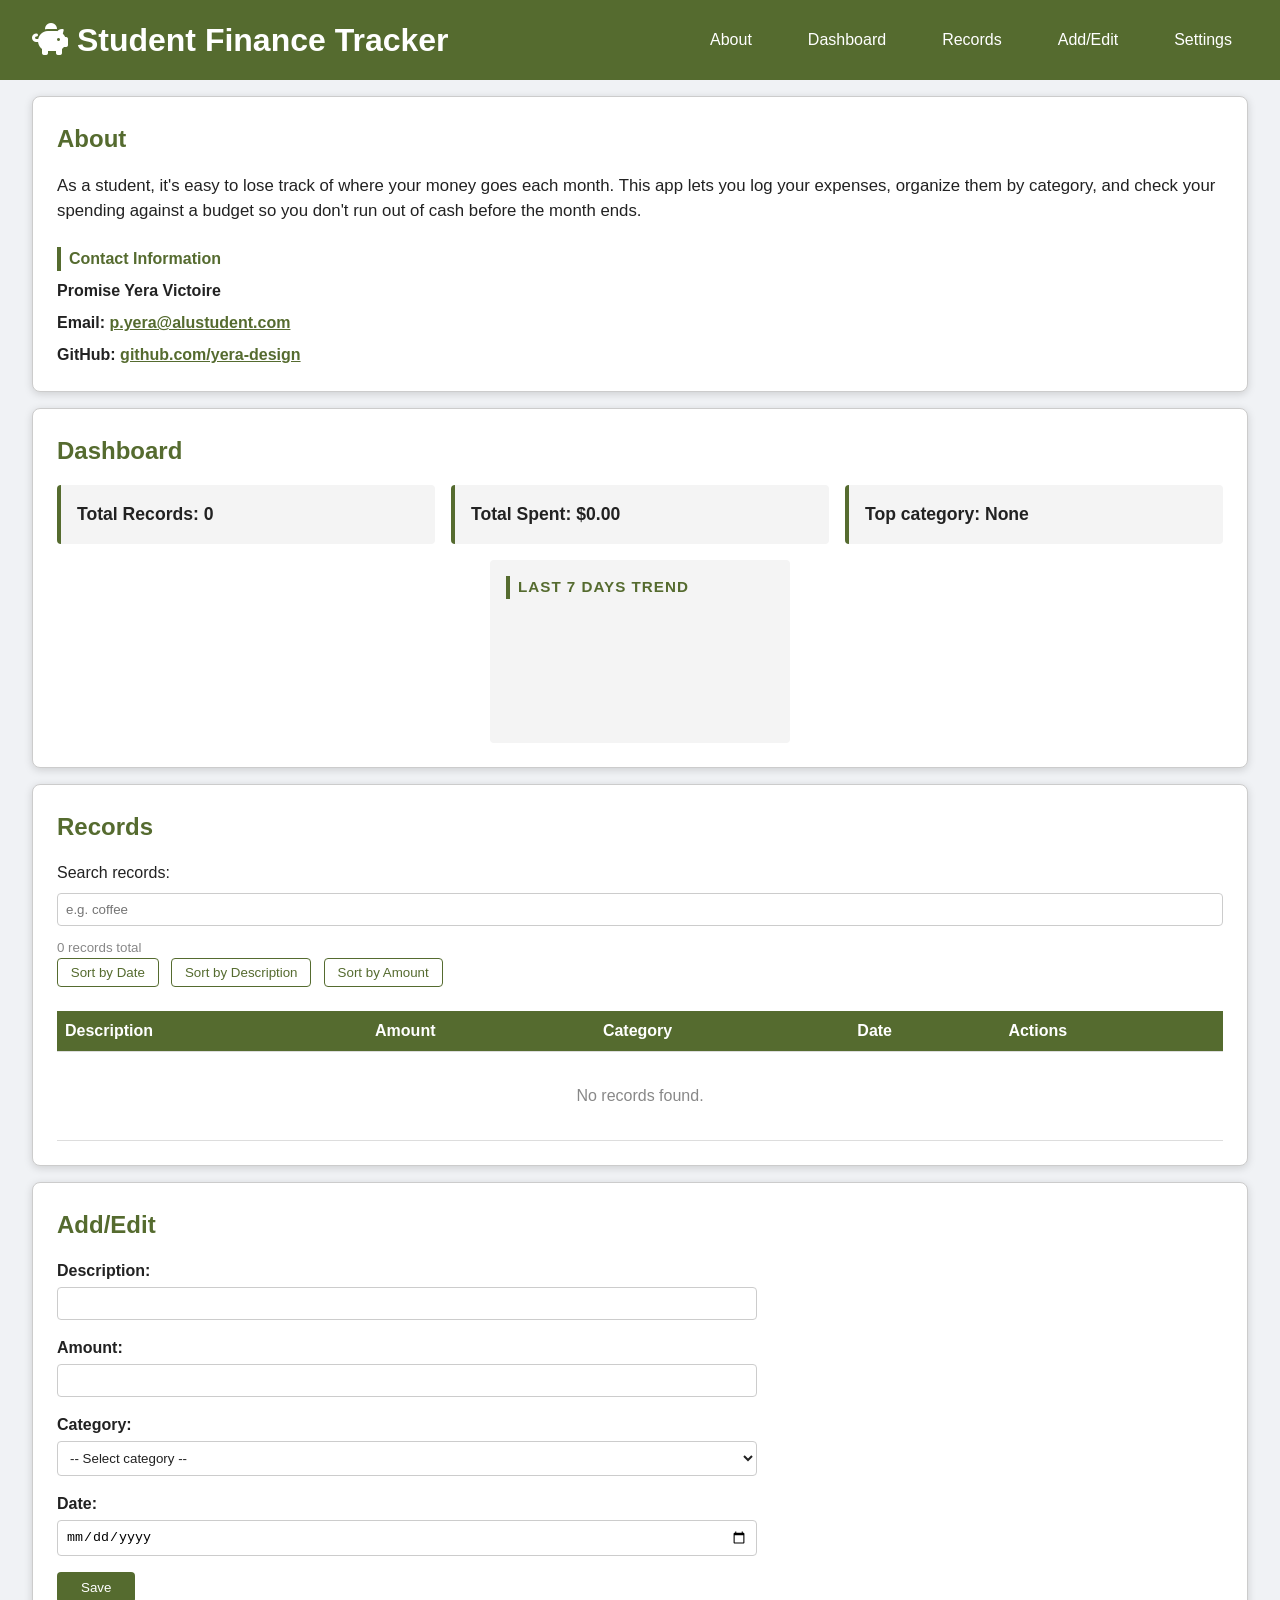
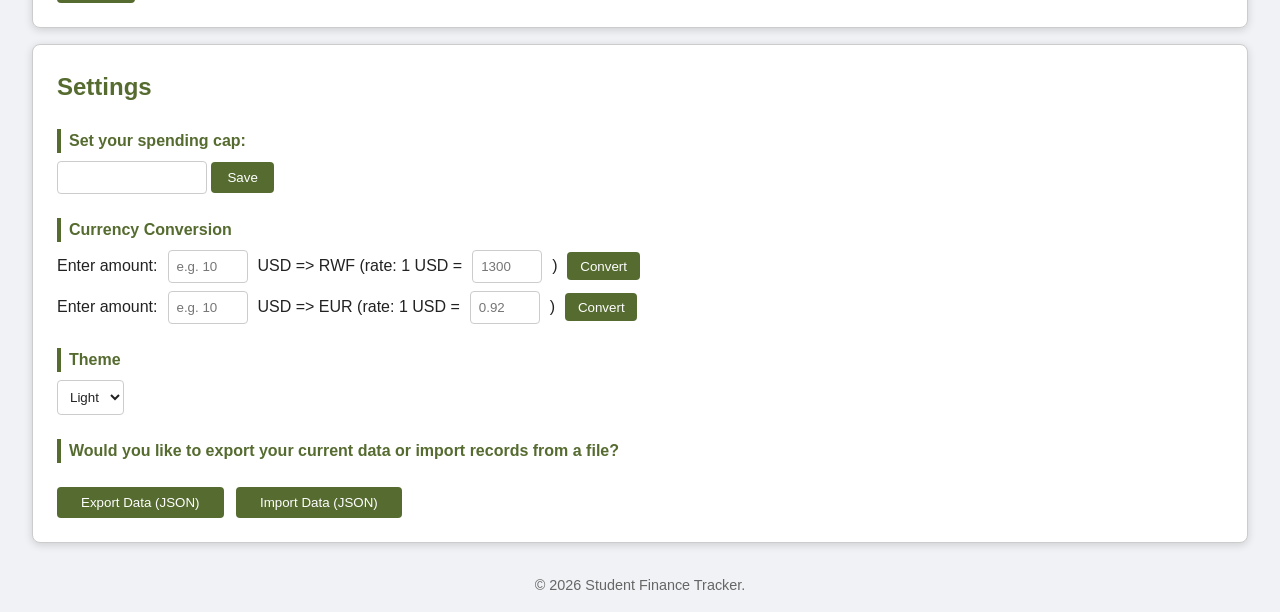
==== commit ce2d583d: "added date picker, import data comfirmation and record count" ====
--- a/index.html
+++ b/index.html
@@ -64,6 +64,8 @@
         <h2>Records</h2>
         <label for="search-records">Search records:</label>
         <input type="text" id="search-records" placeholder="e.g. coffee">
+        <small id="search-count" style="color:#888; display:block; margin-top:0.25rem;"></small>
+        
         <!--These buttons allow users to sort the records table by different criteria-->
         <button type="button" id="sort-date">Sort by Date</button>
         <button type="button" id="sort-description">Sort by Description</button>
@@ -108,7 +110,7 @@
         </select>
 
         <label for="date">Date:</label>
-        <input type="text" id="date" required>
+        <input type="date" id="date" required>
         <p id="form-message" role="status" aria-live="polite"></p>
         <button type="submit">Save</button>
     </form>
--- a/styles/style.css
+++ b/styles/style.css
@@ -227,13 +227,6 @@
 #dashboard h2 {
   width: 100%;
 }
-/* this styles dashboard summary cards */
-#dashboard p {
-  background: #f4f4f4;
-  padding: 1rem;
-  border-left: 4px solid darkolivegreen;
-  border-radius: 4px;
-}
 /* Adding smooth hover and interaction transitions */
 nav a,
 form button,
@@ -435,9 +428,10 @@
   color: darkolivegreen;
 }
 
-body.dark-mode .section-heading {
+body.dark-mode #about .section-heading {
   color: #a8c060;
-  border-left-color: #a8c060;
+  border-left: 4px solid #a8c060;
+  padding-left: 0.5rem;
 }
 
 body.dark-mode #settings .section-heading {
@@ -477,4 +471,41 @@
   background: #2a2a2a;
   color: #f0f0f0;
   border: 1px solid #444;
+}
+/* styles edit and delete buttons in the records table */
+.edit-btn {
+  padding: 0.3rem 0.7rem;
+  background: darkolivegreen;
+  color: #fff;
+  border: none;
+  border-radius: 4px;
+  cursor: pointer;
+  margin-right: 0.3rem;
+  transition: background-color 0.2s ease;
+}
+
+.edit-btn:hover {
+  background: #2c3e50;
+}
+
+.delete-btn {
+  padding: 0.3rem 0.7rem;
+  background: #c0392b;
+  color: #fff;
+  border: none;
+  border-radius: 4px;
+  cursor: pointer;
+  transition: background-color 0.2s ease;
+}
+
+.delete-btn:hover {
+  background: #922b21;
+}
+
+body.dark-mode .edit-btn {
+  background: #4a7a2a;
+}
+
+body.dark-mode .delete-btn {
+  background: #922b21;
 }
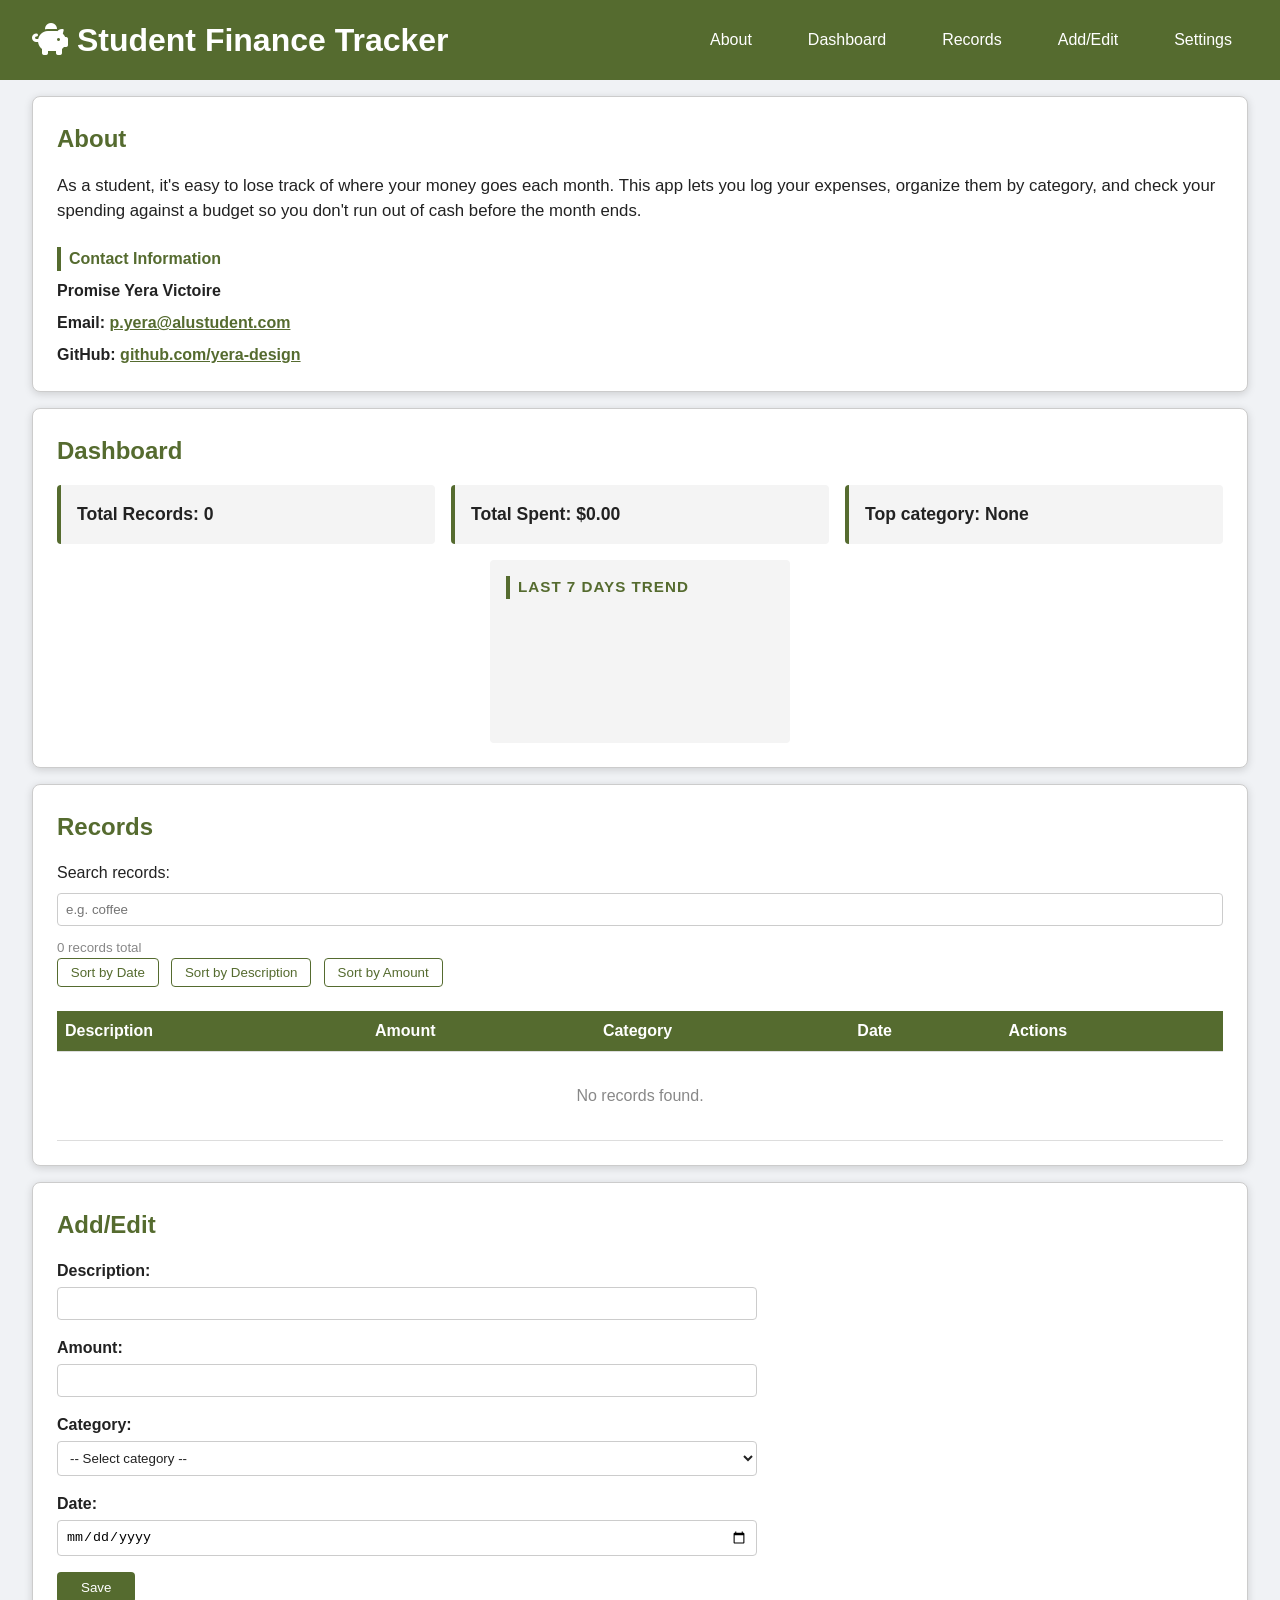
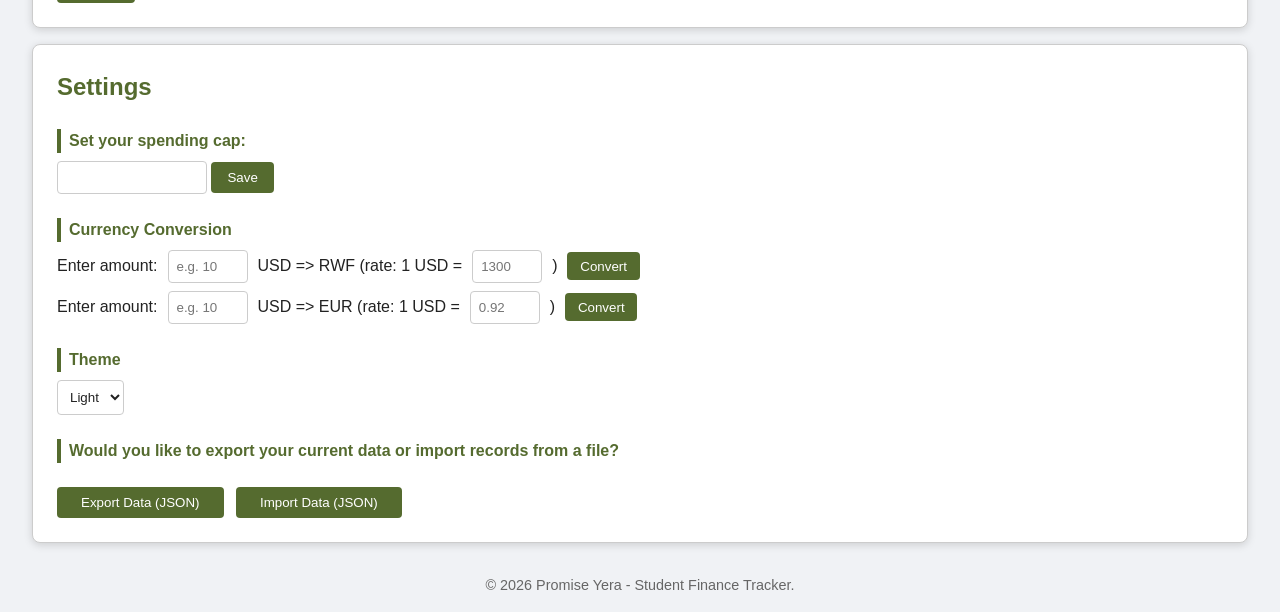
==== commit e3a976cb: "final fixes made" ====
--- a/index.html
+++ b/index.html
@@ -65,7 +65,7 @@
         <label for="search-records">Search records:</label>
         <input type="text" id="search-records" placeholder="e.g. coffee">
         <small id="search-count" style="color:#888; display:block; margin-top:0.25rem;"></small>
-        
+
         <!--These buttons allow users to sort the records table by different criteria-->
         <button type="button" id="sort-date">Sort by Date</button>
         <button type="button" id="sort-description">Sort by Description</button>
@@ -90,7 +90,7 @@
 
     <section id = "add-edit">
         <h2>Add/Edit</h2>
-    <!--this form is used dor both adding new records and edit existing ones-->    
+    <!--this form is used for both adding new records and edit existing ones-->    
     <form id="record-form">
         <label for="description">Description:</label>
         <input type="text" id="description" required>
@@ -164,7 +164,7 @@
 </section>
 </main>
 <footer>
-    <p>&copy;  2026 Student Finance Tracker.</p>   
+    <p>&copy;  2026 Promise Yera - Student Finance Tracker.</p>   
 </footer>
 <script src="scripts/script.js"></script>
 </body> 
--- a/styles/style.css
+++ b/styles/style.css
@@ -223,7 +223,7 @@
 #import-json:hover {
   background: #2c3e50;
 }
-/* this stacks dashboard summary cards vertically by default */
+/* makes the dashboard heading take full width so stat cards start below it */
 #dashboard h2 {
   width: 100%;
 }
